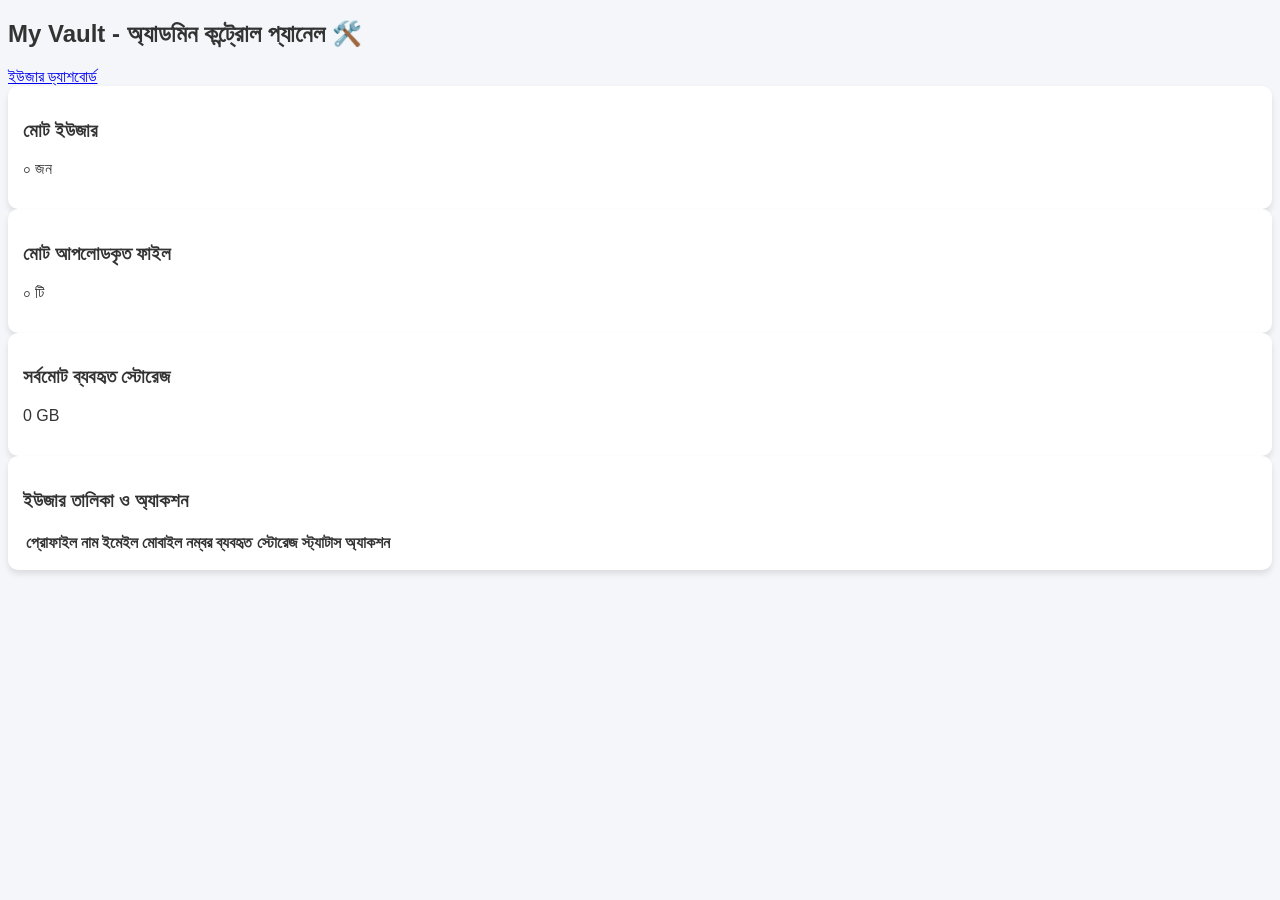
==== admin.html @ 10a83fe6 "Create admin.html" ====
<!DOCTYPE html>
<html lang="bn">
<head>
    <meta charset="UTF-8">
    <meta name="viewport" content="width=device-width, initial-scale=1.0">
    <title>Admin Dashboard - My Vault</title>
    <link rel="stylesheet" href="css/style.css">
    <link rel="stylesheet" href="https://cdnjs.cloudflare.com/ajax/libs/font-awesome/6.0.0/css/all.min.css">
    <script type="module" src="js/app.js"></script>
    <script type="module" src="js/admin.js"></script>
</head>
<body>
    <header class="admin-header">
        <h2>My Vault - অ্যাডমিন কন্ট্রোল প্যানেল 🛠️</h2>
        <a href="dashboard.html" class="btn-secondary">ইউজার ড্যাশবোর্ড</a>
    </header>

    <main class="container">
        <!-- সিস্টেমের সামগ্রিক স্ট্যাটাস কার্ডস -->
        <section class="admin-stats-grid">
            <div class="card stat-card">
                <h3>মোট ইউজার</h3>
                <p id="total-users">০ জন</p>
            </div>
            <div class="card stat-card">
                <h3>মোট আপলোডকৃত ফাইল</h3>
                <p id="total-files">০ টি</p>
            </div>
            <div class="card stat-card">
                <h3>সর্বমোট ব্যবহৃত স্টোরেজ</h3>
                <p id="total-sys-storage">0 GB</p>
            </div>
        </section>

        <!-- ইউজার ম্যানেজমেন্ট টেবিল -->
        <section class="user-management-section card">
            <h3>ইউজার তালিকা ও অ্যাকশন</h3>
            <div style="overflow-x: auto;">
                <table class="admin-table">
                    <thead>
                        <tr>
                            <th>প্রোফাইল</th>
                            <th>নাম</th>
                            <th>ইমেইল</th>
                            <th>মোবাইল নম্বর</th>
                            <th>ব্যবহৃত স্টোরেজ</th>
                            <th>স্ট্যাটাস</th>
                            <th>অ্যাকশন</th>
                        </tr>
                    </thead>
                    <tbody id="admin-user-rows">
                        <!-- ফায়ারস্টোর থেকে ডাইনামিক ডেটা আসবে এখানে -->
                        <!-- উদাহরণ:
                        <tr>
                            <td><img src="https://via.placeholder.com/30" class="table-img"></td>
                            <td>রাকিব আহমেদ</td>
                            <td>rakib@mail.com</td>
                            <td>017XXXXXXXX</td>
                            <td>450 MB</td>
                            <td><span class="status-badge active">Active</span></td>
                            <td><button class="btn-danger btn-sm">Block</button></td>
                        </tr>
                        -->
                    </tbody>
                </table>
            </div>
        </section>
    </main>
</body>
</html>
---- css/style.css ----
/* সিএসএস ভেরিয়েবল ব্যবহার করে লাইট/ডার্ক মোড */
:root {
    --bg-color: #f4f6f9;
    --card-bg: #ffffff;
    --text-color: #333333;
    --primary-color: #4A90E2;
}

body.dark-mode {
    --bg-color: #1a1a1a;
    --card-bg: #2d2d2d;
    --text-color: #ffffff;
    --primary-color: #357ABD;
}

body {
    background-color: var(--bg-color);
    color: var(--text-color);
    font-family: 'Segoe UI', Tahoma, Geneva, Verdana, sans-serif;
    transition: all 0.3s ease;
}

/* ড্যাশবোর্ড গ্রিড (Responsive Grid) */
.dashboard-grid {
    display: grid;
    grid-template-columns: repeat(auto-fill, minmax(250px, 1fr));
    gap: 20px;
    padding: 20px;
}

.card {
    background: var(--card-bg);
    border-radius: 10px;
    padding: 15px;
    box-shadow: 0 4px 6px rgba(0,0,0,0.1);
}

/* স্টোরেজ প্রোগ্রেস বার */
.progress-container {
    width: 100%;
    background-color: #e0e0e0;
    border-radius: 5px;
    overflow: hidden;
}

.progress-bar {
    height: 10px;
    background-color: var(--primary-color);
    width: 0%; /* JS দিয়ে ডাইনামিকালি চেঞ্জ হবে */
    transition: width 0.4s ease;
}
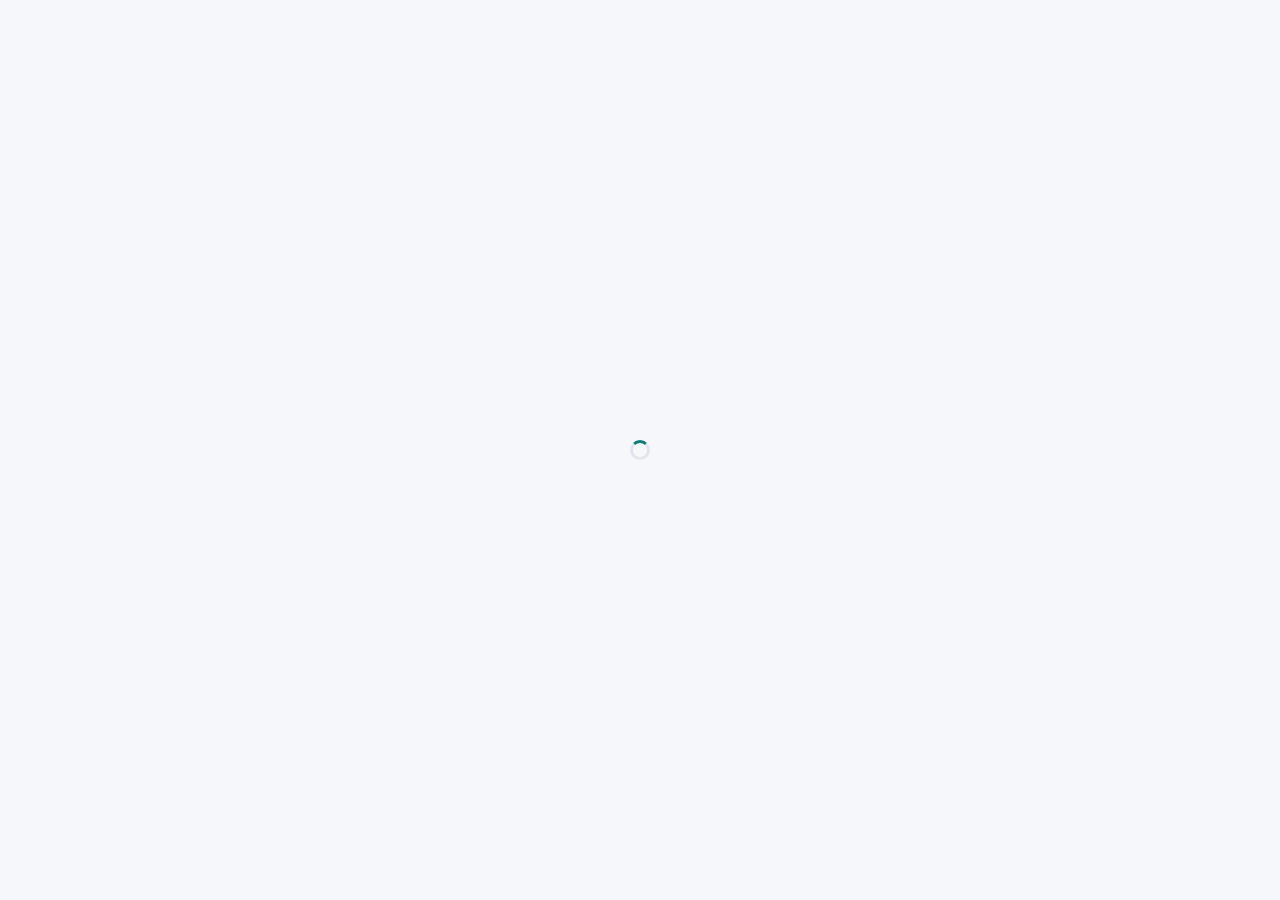
==== commit d2b69f5e: "Add files via upload" ====
--- a/admin.html
+++ b/admin.html
@@ -1,70 +1,80 @@
 <!DOCTYPE html>
 <html lang="bn">
 <head>
-    <meta charset="UTF-8">
-    <meta name="viewport" content="width=device-width, initial-scale=1.0">
-    <title>Admin Dashboard - My Vault</title>
-    <link rel="stylesheet" href="css/style.css">
-    <link rel="stylesheet" href="https://cdnjs.cloudflare.com/ajax/libs/font-awesome/6.0.0/css/all.min.css">
-    <script type="module" src="js/app.js"></script>
-    <script type="module" src="js/admin.js"></script>
+<meta charset="UTF-8">
+<meta name="viewport" content="width=device-width, initial-scale=1.0">
+<title>অ্যাডমিন প্যানেল — My Vault</title>
+<link href="https://fonts.googleapis.com/css2?family=Space+Grotesk:wght@600;700&family=Inter:wght@400;500;600;700&family=Hind+Siliguri:wght@400;500;600;700&display=swap" rel="stylesheet">
+<link rel="stylesheet" href="css/style.css">
 </head>
 <body>
-    <header class="admin-header">
-        <h2>My Vault - অ্যাডমিন কন্ট্রোল প্যানেল 🛠️</h2>
-        <a href="dashboard.html" class="btn-secondary">ইউজার ড্যাশবোর্ড</a>
-    </header>
 
-    <main class="container">
-        <!-- সিস্টেমের সামগ্রিক স্ট্যাটাস কার্ডস -->
-        <section class="admin-stats-grid">
-            <div class="card stat-card">
-                <h3>মোট ইউজার</h3>
-                <p id="total-users">০ জন</p>
-            </div>
-            <div class="card stat-card">
-                <h3>মোট আপলোডকৃত ফাইল</h3>
-                <p id="total-files">০ টি</p>
-            </div>
-            <div class="card stat-card">
-                <h3>সর্বমোট ব্যবহৃত স্টোরেজ</h3>
-                <p id="total-sys-storage">0 GB</p>
-            </div>
-        </section>
+<div class="page-loader" id="pageLoader"><div class="spinner"></div></div>
 
-        <!-- ইউজার ম্যানেজমেন্ট টেবিল -->
-        <section class="user-management-section card">
-            <h3>ইউজার তালিকা ও অ্যাকশন</h3>
-            <div style="overflow-x: auto;">
-                <table class="admin-table">
-                    <thead>
-                        <tr>
-                            <th>প্রোফাইল</th>
-                            <th>নাম</th>
-                            <th>ইমেইল</th>
-                            <th>মোবাইল নম্বর</th>
-                            <th>ব্যবহৃত স্টোরেজ</th>
-                            <th>স্ট্যাটাস</th>
-                            <th>অ্যাকশন</th>
-                        </tr>
-                    </thead>
-                    <tbody id="admin-user-rows">
-                        <!-- ফায়ারস্টোর থেকে ডাইনামিক ডেটা আসবে এখানে -->
-                        <!-- উদাহরণ:
-                        <tr>
-                            <td><img src="https://via.placeholder.com/30" class="table-img"></td>
-                            <td>রাকিব আহমেদ</td>
-                            <td>rakib@mail.com</td>
-                            <td>017XXXXXXXX</td>
-                            <td>450 MB</td>
-                            <td><span class="status-badge active">Active</span></td>
-                            <td><button class="btn-danger btn-sm">Block</button></td>
-                        </tr>
-                        -->
-                    </tbody>
-                </table>
-            </div>
-        </section>
-    </main>
+<div id="adminShell" style="display:none;">
+  <header class="navbar">
+    <div class="container">
+      <a href="dashboard.html" class="brand">
+        <svg class="dial" viewBox="0 0 100 100"><circle cx="50" cy="50" r="46" fill="#16233F"/><circle cx="50" cy="50" r="24" fill="none" stroke="#D4A537" stroke-width="6"/></svg>
+        My Vault <span style="font-size:.75rem; color:var(--accent); font-weight:700;">ADMIN</span>
+      </a>
+      <div class="nav-actions">
+        <button id="themeToggle" class="icon-btn">🌙</button>
+        <a href="dashboard.html" class="btn btn-outline btn-sm">ড্যাশবোর্ডে ফিরুন</a>
+      </div>
+    </div>
+  </header>
+
+  <main class="container" style="padding-top:28px; padding-bottom:60px;">
+    <h1 style="font-family:var(--font-display); margin-bottom:20px;">অ্যাডমিন ওভারভিউ</h1>
+
+    <div class="stats-row">
+      <div class="stat-card"><div class="num" id="statTotalUsers">0</div><div class="lbl">মোট ইউজার</div></div>
+      <div class="stat-card"><div class="num" id="statTotalFiles">0</div><div class="lbl">মোট ফাইল</div></div>
+      <div class="stat-card"><div class="num" id="statTotalStorage">0 MB</div><div class="lbl">মোট স্টোরেজ ব্যবহার</div></div>
+      <div class="stat-card"><div class="num" id="statBlockedUsers">0</div><div class="lbl">ব্লকড ইউজার</div></div>
+    </div>
+
+    <h2 style="font-family:var(--font-display); font-size:1.2rem; margin:26px 0 14px;">সকল ইউজার</h2>
+    <div class="table-wrap">
+      <table class="data-table">
+        <thead>
+          <tr>
+            <th>নাম</th><th>ইমেইল</th><th>মোবাইল</th><th>স্টোরেজ ব্যবহার</th><th>স্ট্যাটাস</th><th>অ্যাকশন</th>
+          </tr>
+        </thead>
+        <tbody id="usersTableBody"></tbody>
+      </table>
+    </div>
+
+    <h2 style="font-family:var(--font-display); font-size:1.2rem; margin:30px 0 14px;">সাম্প্রতিক ফাইল (মনিটরিং)</h2>
+    <div class="table-wrap">
+      <table class="data-table">
+        <thead>
+          <tr><th>ফাইলের নাম</th><th>ইউজার আইডি</th><th>টাইপ</th><th>সাইজ</th><th>তারিখ</th></tr>
+        </thead>
+        <tbody id="filesTableBody"></tbody>
+      </table>
+    </div>
+  </main>
+</div>
+
+<div class="share-wrap" id="deniedWrap" style="display:none;">
+  <div class="share-card">
+    <div class="thumb-lg">🔒</div>
+    <h2 style="font-family:var(--font-display);">অ্যাক্সেস নেই</h2>
+    <p style="color:var(--text-muted); font-size:.9rem;">এই পেজ শুধুমাত্র অ্যাডমিনদের জন্য।</p>
+    <a href="dashboard.html" class="btn btn-primary" style="margin-top:16px;">ড্যাশবোর্ডে ফিরুন</a>
+  </div>
+</div>
+
+<!-- Firebase SDK (compat) -->
+<script src="https://www.gstatic.com/firebasejs/10.12.2/firebase-app-compat.js"></script>
+<script src="https://www.gstatic.com/firebasejs/10.12.2/firebase-auth-compat.js"></script>
+<script src="https://www.gstatic.com/firebasejs/10.12.2/firebase-firestore-compat.js"></script>
+<script src="js/firebase-config.js"></script>
+<script src="js/i18n.js"></script>
+<script src="js/utils.js"></script>
+<script src="js/admin.js"></script>
 </body>
 </html>
--- a/css/style.css
+++ b/css/style.css
@@ -1,51 +1,265 @@
-/* সিএসএস ভেরিয়েবল ব্যবহার করে লাইট/ডার্ক মোড */
-:root {
-    --bg-color: #f4f6f9;
-    --card-bg: #ffffff;
-    --text-color: #333333;
-    --primary-color: #4A90E2;
-}
-
-body.dark-mode {
-    --bg-color: #1a1a1a;
-    --card-bg: #2d2d2d;
-    --text-color: #ffffff;
-    --primary-color: #357ABD;
-}
-
-body {
-    background-color: var(--bg-color);
-    color: var(--text-color);
-    font-family: 'Segoe UI', Tahoma, Geneva, Verdana, sans-serif;
-    transition: all 0.3s ease;
-}
-
-/* ড্যাশবোর্ড গ্রিড (Responsive Grid) */
-.dashboard-grid {
-    display: grid;
-    grid-template-columns: repeat(auto-fill, minmax(250px, 1fr));
-    gap: 20px;
-    padding: 20px;
-}
-
-.card {
-    background: var(--card-bg);
-    border-radius: 10px;
-    padding: 15px;
-    box-shadow: 0 4px 6px rgba(0,0,0,0.1);
-}
-
-/* স্টোরেজ প্রোগ্রেস বার */
-.progress-container {
-    width: 100%;
-    background-color: #e0e0e0;
-    border-radius: 5px;
-    overflow: hidden;
-}
-
-.progress-bar {
-    height: 10px;
-    background-color: var(--primary-color);
-    width: 0%; /* JS দিয়ে ডাইনামিকালি চেঞ্জ হবে */
-    transition: width 0.4s ease;
-}
+/* =========================================================
+   My Vault — Global Stylesheet
+   থিম: ডিজিটাল ভল্ট (নিরাপদ লকার) — গভীর নেভি + সোনালি ডায়াল অ্যাকসেন্ট
+   ========================================================= */
+
+:root{
+  /* --- Light mode (ডিফল্ট) --- */
+  --bg: #F6F7FA;
+  --bg-elevated: #FFFFFF;
+  --bg-soft: #ECEFF5;
+  --text: #10182B;
+  --text-muted: #5B6478;
+  --border: #E1E5EE;
+  --primary: #16233F;      /* গভীর নেভি — ভল্টের ইস্পাত */
+  --primary-2: #0E7C7B;    /* টিল — লক-মেকানিজম */
+  --accent: #D4A537;       /* সোনালি ডায়াল */
+  --accent-soft: #F6E9C7;
+  --danger: #D64545;
+  --success: #1E9E6C;
+  --warning: #E0A81C;
+  --radius: 14px;
+  --radius-sm: 8px;
+  --shadow: 0 8px 24px rgba(16,24,43,.08);
+  --shadow-lg: 0 20px 48px rgba(16,24,43,.16);
+  --font-display: 'Space Grotesk', 'Hind Siliguri', sans-serif;
+  --font-body: 'Inter', 'Hind Siliguri', sans-serif;
+}
+
+[data-theme="dark"]{
+  --bg: #0B111F;
+  --bg-elevated: #131B2E;
+  --bg-soft: #1A2338;
+  --text: #EDF0F7;
+  --text-muted: #98A2BE;
+  --border: #26304A;
+  --primary: #E8ECF7;
+  --primary-2: #35B4B2;
+  --accent: #E8BE55;
+  --accent-soft: #3A3120;
+  --shadow: 0 8px 24px rgba(0,0,0,.35);
+  --shadow-lg: 0 24px 60px rgba(0,0,0,.5);
+}
+
+*{ box-sizing:border-box; margin:0; padding:0; }
+html{ scroll-behavior:smooth; }
+body{
+  background:var(--bg);
+  color:var(--text);
+  font-family:var(--font-body);
+  line-height:1.55;
+  transition:background .25s ease, color .25s ease;
+  min-height:100vh;
+}
+img{ max-width:100%; display:block; }
+a{ color:inherit; text-decoration:none; }
+button, input, select, textarea{ font-family:inherit; font-size:1rem; }
+ul{ list-style:none; }
+:focus-visible{ outline:2px solid var(--primary-2); outline-offset:2px; }
+
+.container{ width:100%; max-width:1180px; margin:0 auto; padding:0 20px; }
+
+/* ---------- Buttons ---------- */
+.btn{
+  display:inline-flex; align-items:center; justify-content:center; gap:8px;
+  padding:12px 22px; border-radius:999px; border:1px solid transparent;
+  font-weight:600; cursor:pointer; transition:transform .15s ease, box-shadow .15s ease, background .15s ease;
+  white-space:nowrap;
+}
+.btn:active{ transform:scale(.97); }
+.btn-primary{ background:var(--primary); color:var(--bg-elevated); }
+.btn-primary:hover{ box-shadow:var(--shadow-lg); }
+.btn-accent{ background:var(--accent); color:#1A1404; }
+.btn-accent:hover{ box-shadow:var(--shadow-lg); }
+.btn-outline{ background:transparent; border-color:var(--border); color:var(--text); }
+.btn-outline:hover{ border-color:var(--primary-2); }
+.btn-ghost{ background:transparent; color:var(--text-muted); }
+.btn-ghost:hover{ color:var(--text); }
+.btn-danger{ background:var(--danger); color:#fff; }
+.btn-sm{ padding:8px 14px; font-size:.85rem; }
+.btn-block{ width:100%; }
+.btn[disabled]{ opacity:.55; cursor:not-allowed; }
+
+/* ---------- Navbar ---------- */
+.navbar{
+  position:sticky; top:0; z-index:50;
+  background:color-mix(in srgb, var(--bg-elevated) 88%, transparent);
+  backdrop-filter:blur(10px);
+  border-bottom:1px solid var(--border);
+}
+.navbar .container{ display:flex; align-items:center; justify-content:space-between; height:72px; }
+.brand{ display:flex; align-items:center; gap:10px; font-family:var(--font-display); font-weight:700; font-size:1.3rem; }
+.brand .dial{ width:34px; height:34px; }
+.nav-links{ display:flex; align-items:center; gap:22px; }
+.nav-actions{ display:flex; align-items:center; gap:10px; }
+
+/* Icon toggle buttons (theme / lang) */
+.icon-btn{
+  width:40px; height:40px; border-radius:50%; border:1px solid var(--border);
+  background:var(--bg-soft); display:flex; align-items:center; justify-content:center;
+  cursor:pointer; color:var(--text); font-weight:700; font-size:.85rem;
+}
+.icon-btn:hover{ border-color:var(--primary-2); }
+
+/* ---------- Hero ---------- */
+.hero{ padding:86px 0 60px; position:relative; overflow:hidden; }
+.hero .container{ display:grid; grid-template-columns:1.1fr .9fr; gap:48px; align-items:center; }
+.hero h1{ font-family:var(--font-display); font-size:clamp(2.1rem,4vw,3.4rem); line-height:1.1; margin-bottom:18px; }
+.hero h1 span{ color:var(--primary-2); }
+.hero p{ color:var(--text-muted); font-size:1.08rem; max-width:52ch; margin-bottom:28px; }
+.hero-cta{ display:flex; gap:14px; flex-wrap:wrap; }
+.hero-visual{ position:relative; }
+
+/* Signature vault dial illustration */
+.vault-dial{ width:100%; max-width:420px; margin:0 auto; display:block; }
+
+/* ---------- Feature grid ---------- */
+.section{ padding:70px 0; }
+.section-head{ text-align:center; max-width:640px; margin:0 auto 42px; }
+.section-head h2{ font-family:var(--font-display); font-size:clamp(1.6rem,3vw,2.3rem); margin-bottom:10px; }
+.section-head p{ color:var(--text-muted); }
+.grid{ display:grid; gap:22px; }
+.grid-3{ grid-template-columns:repeat(3,1fr); }
+.grid-4{ grid-template-columns:repeat(4,1fr); }
+.card{
+  background:var(--bg-elevated); border:1px solid var(--border); border-radius:var(--radius);
+  padding:26px; box-shadow:var(--shadow);
+}
+.feature-card .ic{
+  width:46px; height:46px; border-radius:12px; background:var(--accent-soft);
+  display:flex; align-items:center; justify-content:center; margin-bottom:16px; font-size:1.3rem;
+}
+.feature-card h3{ font-family:var(--font-display); margin-bottom:8px; font-size:1.1rem; }
+.feature-card p{ color:var(--text-muted); font-size:.94rem; }
+
+/* ---------- Footer ---------- */
+.footer{ border-top:1px solid var(--border); padding:34px 0; color:var(--text-muted); font-size:.9rem; }
+.footer .container{ display:flex; justify-content:space-between; flex-wrap:wrap; gap:12px; }
+
+/* ---------- Auth pages ---------- */
+.auth-wrap{ min-height:100vh; display:flex; align-items:center; justify-content:center; padding:40px 16px; }
+.auth-card{ width:100%; max-width:420px; background:var(--bg-elevated); border:1px solid var(--border); border-radius:var(--radius); box-shadow:var(--shadow-lg); padding:34px 30px; }
+.auth-card h1{ font-family:var(--font-display); font-size:1.5rem; margin-bottom:6px; text-align:center;}
+.auth-sub{ text-align:center; color:var(--text-muted); font-size:.9rem; margin-bottom:24px; }
+.field{ margin-bottom:16px; }
+.field label{ display:block; font-size:.85rem; font-weight:600; margin-bottom:6px; color:var(--text-muted); }
+.field input, .field select, .field textarea{
+  width:100%; padding:11px 13px; border-radius:var(--radius-sm); border:1px solid var(--border);
+  background:var(--bg); color:var(--text);
+}
+.field input:focus{ border-color:var(--primary-2); }
+.field-hint{ font-size:.78rem; color:var(--text-muted); margin-top:4px; }
+.avatar-pick{ display:flex; align-items:center; gap:14px; margin-bottom:16px; }
+.avatar-pick img{ width:60px; height:60px; border-radius:50%; object-fit:cover; background:var(--bg-soft); border:1px solid var(--border); }
+.divider{ display:flex; align-items:center; gap:10px; color:var(--text-muted); font-size:.8rem; margin:18px 0; }
+.divider::before, .divider::after{ content:""; flex:1; height:1px; background:var(--border); }
+.auth-foot{ text-align:center; font-size:.9rem; color:var(--text-muted); margin-top:18px; }
+.msg{ padding:10px 12px; border-radius:var(--radius-sm); font-size:.85rem; margin-bottom:14px; display:none; }
+.msg.show{ display:block; }
+.msg-error{ background:rgba(214,69,69,.12); color:var(--danger); }
+.msg-success{ background:rgba(30,158,108,.12); color:var(--success); }
+.msg-info{ background:rgba(14,124,123,.12); color:var(--primary-2); }
+
+/* ---------- App shell (Dashboard) ---------- */
+.app-shell{ display:grid; grid-template-columns:260px 1fr; min-height:100vh; }
+.sidebar{ background:var(--bg-elevated); border-right:1px solid var(--border); padding:22px 16px; display:flex; flex-direction:column; gap:20px; position:sticky; top:0; height:100vh; overflow-y:auto; }
+.sidebar-nav a{ display:flex; align-items:center; gap:10px; padding:11px 12px; border-radius:var(--radius-sm); color:var(--text-muted); font-weight:600; font-size:.92rem; margin-bottom:4px; cursor:pointer; }
+.sidebar-nav a.active, .sidebar-nav a:hover{ background:var(--bg-soft); color:var(--text); }
+.storage-box{ background:var(--bg-soft); border-radius:var(--radius); padding:16px; }
+.storage-box .bar{ height:8px; border-radius:999px; background:var(--border); overflow:hidden; margin:10px 0; }
+.storage-box .bar-fill{ height:100%; background:linear-gradient(90deg,var(--primary-2),var(--accent)); }
+.main{ padding:24px 28px; }
+.topbar{ display:flex; align-items:center; justify-content:space-between; gap:16px; margin-bottom:22px; flex-wrap:wrap; }
+.search-box{ flex:1; min-width:200px; max-width:420px; position:relative; }
+.search-box input{ width:100%; padding:11px 14px 11px 38px; border-radius:999px; border:1px solid var(--border); background:var(--bg-soft); }
+.search-box .si{ position:absolute; left:13px; top:50%; transform:translateY(-50%); opacity:.6; }
+.profile-chip{ display:flex; align-items:center; gap:10px; cursor:pointer; }
+.profile-chip img{ width:38px; height:38px; border-radius:50%; object-fit:cover; border:1px solid var(--border); }
+
+.stats-row{ display:grid; grid-template-columns:repeat(4,1fr); gap:16px; margin-bottom:24px; }
+.stat-card{ background:var(--bg-elevated); border:1px solid var(--border); border-radius:var(--radius); padding:18px; }
+.stat-card .num{ font-family:var(--font-display); font-size:1.6rem; }
+.stat-card .lbl{ color:var(--text-muted); font-size:.83rem; }
+
+.toolbar{ display:flex; gap:10px; align-items:center; flex-wrap:wrap; margin-bottom:16px; }
+.breadcrumb{ display:flex; align-items:center; gap:6px; font-size:.9rem; color:var(--text-muted); flex-wrap:wrap; }
+.breadcrumb span{ cursor:pointer; }
+.breadcrumb span:hover{ color:var(--primary-2); }
+
+.file-grid{ display:grid; grid-template-columns:repeat(auto-fill,minmax(160px,1fr)); gap:16px; }
+.file-card{ background:var(--bg-elevated); border:1px solid var(--border); border-radius:var(--radius); padding:14px; cursor:pointer; position:relative; transition:box-shadow .15s ease; }
+.file-card:hover{ box-shadow:var(--shadow); }
+.file-card .thumb{ width:100%; aspect-ratio:1/1; border-radius:var(--radius-sm); background:var(--bg-soft); display:flex; align-items:center; justify-content:center; font-size:2rem; overflow:hidden; margin-bottom:10px; }
+.file-card .thumb img{ width:100%; height:100%; object-fit:cover; }
+.file-card .name{ font-size:.85rem; font-weight:600; overflow:hidden; text-overflow:ellipsis; white-space:nowrap; }
+.file-card .meta{ font-size:.74rem; color:var(--text-muted); margin-top:2px; }
+.file-card .menu-btn{ position:absolute; top:10px; right:10px; background:var(--bg-elevated); border:1px solid var(--border); border-radius:50%; width:28px; height:28px; display:flex; align-items:center; justify-content:center; cursor:pointer; }
+.folder-card .thumb{ font-size:2.4rem; color:var(--accent); }
+
+.dropdown{ position:absolute; top:100%; right:0; background:var(--bg-elevated); border:1px solid var(--border); border-radius:var(--radius-sm); box-shadow:var(--shadow-lg); min-width:150px; z-index:30; overflow:hidden; display:none; }
+.dropdown.show{ display:block; }
+.dropdown button{ width:100%; text-align:left; background:none; border:none; padding:10px 14px; font-size:.86rem; cursor:pointer; color:var(--text); display:flex; align-items:center; gap:8px; }
+.dropdown button:hover{ background:var(--bg-soft); }
+.dropdown button.danger{ color:var(--danger); }
+
+.empty-state{ text-align:center; padding:60px 20px; color:var(--text-muted); }
+.empty-state .ic{ font-size:2.6rem; margin-bottom:10px; }
+
+/* ---------- Modal ---------- */
+.modal-overlay{ position:fixed; inset:0; background:rgba(6,10,20,.55); display:none; align-items:center; justify-content:center; z-index:100; padding:16px; }
+.modal-overlay.show{ display:flex; }
+.modal{ background:var(--bg-elevated); border-radius:var(--radius); padding:26px; width:100%; max-width:420px; box-shadow:var(--shadow-lg); }
+.modal h3{ font-family:var(--font-display); margin-bottom:16px; }
+.modal-actions{ display:flex; justify-content:flex-end; gap:10px; margin-top:18px; }
+
+/* Upload progress */
+.upload-item{ display:flex; align-items:center; gap:10px; padding:8px 0; font-size:.85rem; }
+.upload-item .bar{ flex:1; height:6px; border-radius:999px; background:var(--border); overflow:hidden; }
+.upload-item .bar-fill{ height:100%; background:var(--primary-2); width:0%; transition:width .2s; }
+
+/* Toast */
+.toast-wrap{ position:fixed; bottom:20px; right:20px; z-index:200; display:flex; flex-direction:column; gap:10px; }
+.toast{ background:var(--primary); color:var(--bg-elevated); padding:12px 18px; border-radius:var(--radius-sm); box-shadow:var(--shadow-lg); font-size:.88rem; animation:toastIn .2s ease; }
+.toast.error{ background:var(--danger); color:#fff; }
+.toast.success{ background:var(--success); color:#fff; }
+@keyframes toastIn{ from{ opacity:0; transform:translateY(10px);} to{opacity:1; transform:translateY(0);} }
+
+/* Loader */
+.spinner{ width:20px; height:20px; border:3px solid var(--border); border-top-color:var(--primary-2); border-radius:50%; animation:spin .7s linear infinite; }
+@keyframes spin{ to{ transform:rotate(360deg); } }
+.page-loader{ position:fixed; inset:0; background:var(--bg); display:flex; align-items:center; justify-content:center; z-index:999; }
+
+/* Admin table */
+.table-wrap{ overflow-x:auto; }
+table.data-table{ width:100%; border-collapse:collapse; background:var(--bg-elevated); border-radius:var(--radius); overflow:hidden; }
+table.data-table th, table.data-table td{ padding:12px 14px; text-align:left; border-bottom:1px solid var(--border); font-size:.88rem; }
+table.data-table th{ background:var(--bg-soft); font-family:var(--font-display); }
+.badge{ padding:3px 10px; border-radius:999px; font-size:.75rem; font-weight:600; }
+.badge-active{ background:rgba(30,158,108,.15); color:var(--success); }
+.badge-blocked{ background:rgba(214,69,69,.15); color:var(--danger); }
+
+/* Share page */
+.share-wrap{ min-height:100vh; display:flex; align-items:center; justify-content:center; padding:30px; }
+.share-card{ max-width:480px; width:100%; background:var(--bg-elevated); border:1px solid var(--border); border-radius:var(--radius); box-shadow:var(--shadow-lg); padding:30px; text-align:center; }
+.share-card .thumb-lg{ width:100%; max-height:280px; border-radius:var(--radius-sm); background:var(--bg-soft); display:flex; align-items:center; justify-content:center; overflow:hidden; margin-bottom:18px; font-size:3rem; }
+.share-card .thumb-lg img{ width:100%; height:100%; object-fit:contain; }
+
+/* ---------- Responsive ---------- */
+@media (max-width:960px){
+  .hero .container{ grid-template-columns:1fr; }
+  .grid-3, .grid-4{ grid-template-columns:repeat(2,1fr); }
+  .stats-row{ grid-template-columns:repeat(2,1fr); }
+  .app-shell{ grid-template-columns:1fr; }
+  .sidebar{ position:fixed; left:0; top:0; z-index:80; transform:translateX(-100%); transition:transform .2s ease; width:250px; box-shadow:var(--shadow-lg); }
+  .sidebar.open{ transform:translateX(0); }
+  .nav-links{ display:none; }
+}
+@media (max-width:560px){
+  .grid-3, .grid-4{ grid-template-columns:1fr 1fr; }
+  .stats-row{ grid-template-columns:1fr 1fr; }
+  .auth-card{ padding:26px 20px; }
+  .main{ padding:18px 14px; }
+}
+
+/* Language visibility helper: [lang-target] elements toggled by js/i18n.js */
+[data-i18n]{ }
